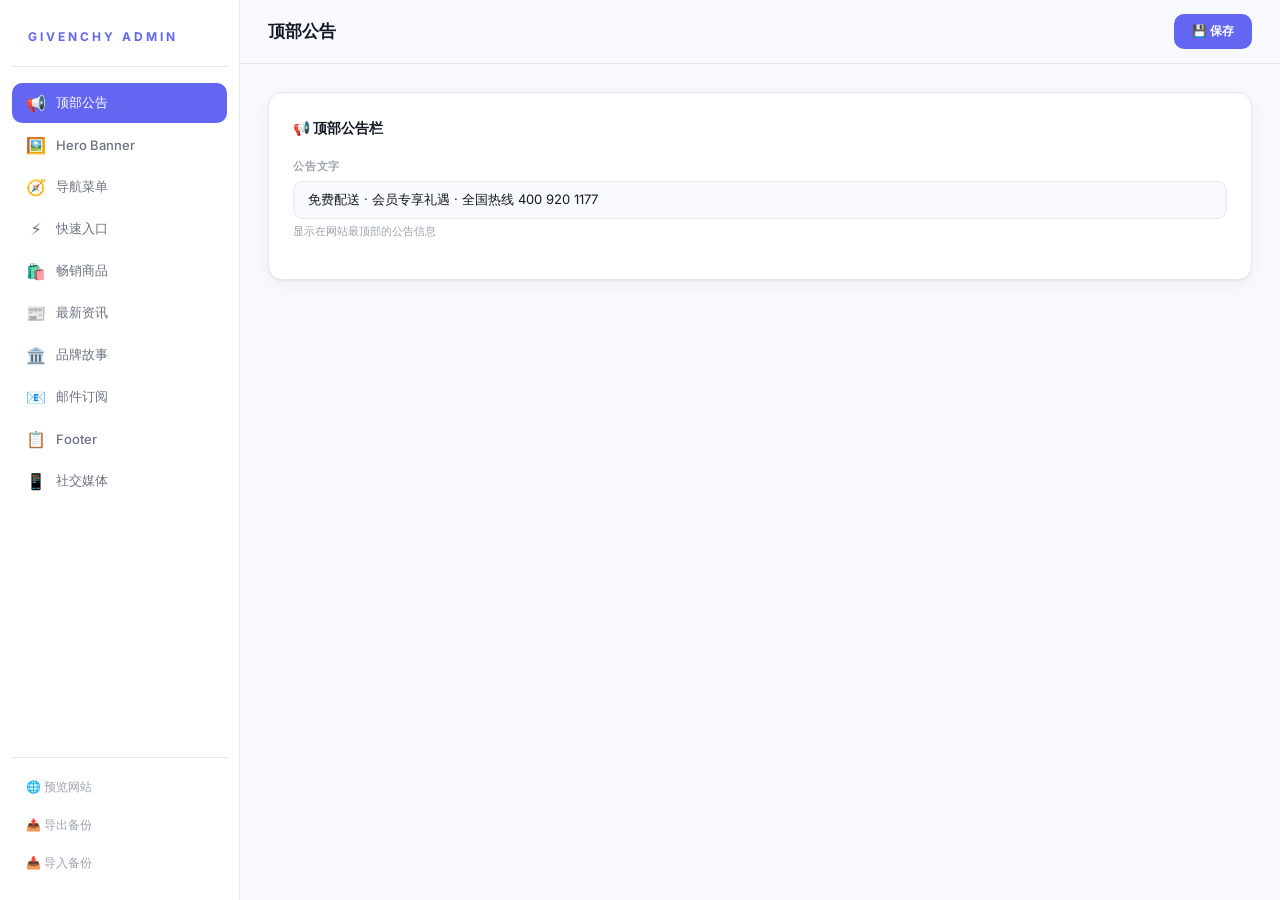
==== admin-v3.html @ 048177c6 "Givenchy Beauty clone site" ====
<!DOCTYPE html>
<html lang="zh-CN">
<head>
<meta charset="UTF-8">
<meta name="viewport" content="width=device-width, initial-scale=1.0">
<title>GIVENCHY Admin</title>
<link href="https://fonts.googleapis.com/css2?family=Inter:wght@300;400;500;600;700&display=swap" rel="stylesheet">
<style>
*{margin:0;padding:0;box-sizing:border-box}
:root{--bg:#f8f9fc;--card:#fff;--border:#e5e7eb;--text:#111827;--text2:#6b7280;--text3:#9ca3af;--accent:#6366f1;--accent2:#4f46e5;--success:#10b981;--danger:#ef4444;--warn:#f59e0b;--radius:14px;--shadow:0 1px 2px rgba(0,0,0,.05),0 4px 16px rgba(0,0,0,.04);--shadow-lg:0 4px 6px rgba(0,0,0,.04),0 12px 40px rgba(0,0,0,.08)}
body{font-family:'Inter',system-ui,sans-serif;background:var(--bg);color:var(--text);line-height:1.5;-webkit-font-smoothing:antialiased}
a{color:inherit;text-decoration:none}

/* Sidebar */
.sidebar{position:fixed;top:0;left:0;width:240px;height:100vh;background:#fff;border-right:1px solid var(--border);padding:20px 12px;display:flex;flex-direction:column;z-index:100}
.sidebar-logo{font-size:12px;font-weight:700;letter-spacing:3px;text-transform:uppercase;padding:8px 16px 20px;border-bottom:1px solid var(--border);margin-bottom:16px;color:var(--accent)}
.sidebar-nav{flex:1;overflow-y:auto}
.nav-item{display:flex;align-items:center;gap:10px;padding:10px 14px;border-radius:10px;font-size:13px;font-weight:500;color:var(--text2);cursor:pointer;transition:all .15s;margin-bottom:2px;border:none;background:none;width:100%;text-align:left;font-family:inherit}
.nav-item:hover{background:#f3f4f6;color:var(--text)}
.nav-item.active{background:var(--accent);color:#fff}
.nav-item .icon{font-size:16px;width:20px;text-align:center}
.sidebar-foot{padding-top:12px;border-top:1px solid var(--border);display:flex;flex-direction:column;gap:4px}
.sidebar-foot a{display:flex;align-items:center;gap:8px;padding:8px 14px;border-radius:8px;font-size:12px;color:var(--text3);transition:all .15s}
.sidebar-foot a:hover{background:#f3f4f6;color:var(--accent)}

/* Main */
.main{margin-left:240px;min-height:100vh}
.topbar{position:sticky;top:0;z-index:50;background:rgba(248,249,252,.8);backdrop-filter:blur(16px);-webkit-backdrop-filter:blur(16px);border-bottom:1px solid var(--border);padding:14px 28px;display:flex;justify-content:space-between;align-items:center}
.topbar-title{font-size:17px;font-weight:700}
.topbar-right{display:flex;gap:8px;align-items:center}
.btn{padding:9px 18px;border:none;border-radius:10px;font-family:inherit;font-size:12px;font-weight:600;cursor:pointer;transition:all .15s;display:inline-flex;align-items:center;gap:6px}
.btn-primary{background:var(--accent);color:#fff}
.btn-primary:hover{background:var(--accent2);transform:translateY(-1px);box-shadow:0 4px 12px rgba(99,102,241,.25)}
.btn-ghost{background:transparent;color:var(--text2);border:1px solid var(--border)}
.btn-ghost:hover{border-color:var(--accent);color:var(--accent)}
.btn-sm{padding:6px 12px;font-size:11px;border-radius:8px}
.btn-danger-sm{background:#fef2f2;color:var(--danger);border:1px solid #fecaca;padding:6px 12px;font-size:11px;border-radius:8px;cursor:pointer;font-family:inherit;font-weight:600}
.btn-danger-sm:hover{background:var(--danger);color:#fff;border-color:var(--danger)}
.content{padding:28px}

/* Cards */
.card{background:var(--card);border:1px solid var(--border);border-radius:var(--radius);padding:24px;margin-bottom:20px;box-shadow:var(--shadow)}
.card-head{display:flex;justify-content:space-between;align-items:center;margin-bottom:20px}
.card-title{font-size:14px;font-weight:700;display:flex;align-items:center;gap:8px}
.badge{font-size:10px;font-weight:700;padding:3px 10px;border-radius:20px;background:#eef2ff;color:var(--accent)}

/* Form */
.fg{margin-bottom:16px}
.fl{display:block;font-size:11px;font-weight:600;text-transform:uppercase;letter-spacing:.8px;color:var(--text3);margin-bottom:6px}
.fi{width:100%;padding:10px 14px;border:1px solid var(--border);border-radius:10px;font-family:inherit;font-size:13px;color:var(--text);background:var(--bg);transition:all .15s}
.fi:focus{outline:none;border-color:var(--accent);box-shadow:0 0 0 3px rgba(99,102,241,.08);background:#fff}
textarea.fi{min-height:80px;resize:vertical}
.fh{font-size:11px;color:var(--text3);margin-top:4px}
.frow{display:grid;grid-template-columns:1fr 1fr;gap:14px}
.frow3{display:grid;grid-template-columns:1fr 1fr 1fr;gap:14px}

/* Product/QA items */
.item-card{background:var(--bg);border:1px solid var(--border);border-radius:12px;padding:16px;margin-bottom:12px;position:relative;transition:all .15s}
.item-card:hover{border-color:var(--accent)}
.item-card .rm{position:absolute;top:10px;right:10px;width:26px;height:26px;border-radius:50%;border:none;background:#fee2e2;color:var(--danger);font-size:14px;cursor:pointer;display:flex;align-items:center;justify-content:center;transition:all .15s}
.item-card .rm:hover{background:var(--danger);color:#fff}
.item-grid{display:grid;grid-template-columns:70px 1fr;gap:14px;align-items:start}
.item-thumb{width:70px;height:70px;border-radius:10px;background:#f0f0f0;display:flex;align-items:center;justify-content:center;overflow:hidden}
.item-thumb img{max-width:65%;max-height:65%;object-fit:contain}
.item-fields{display:flex;flex-direction:column;gap:6px}
.item-fields .fi{padding:7px 10px;font-size:12px}

/* Tab */
.tab{display:none}.tab.active{display:block}
.empty{text-align:center;padding:36px;color:var(--text3)}
.empty-icon{font-size:36px;margin-bottom:10px}
.empty-text{font-size:13px;margin-bottom:14px}

/* Toast */
.toast{position:fixed;top:20px;right:20px;padding:12px 22px;border-radius:12px;font-size:12px;font-weight:600;color:#fff;z-index:999;opacity:0;transform:translateY(-8px);transition:all .25s;pointer-events:none;box-shadow:0 8px 24px rgba(0,0,0,.12)}
.toast.show{opacity:1;transform:translateY(0)}
.toast-s{background:var(--success)}.toast-e{background:var(--danger)}

/* Link list */
.link-item{display:flex;align-items:center;gap:8px;padding:8px 0;border-bottom:1px solid var(--border)}
.link-item:last-child{border:none}
.link-item input{flex:1;padding:7px 10px;border:1px solid var(--border);border-radius:8px;font-family:inherit;font-size:12px}
.link-item .rm-link{width:24px;height:24px;border-radius:50%;border:none;background:#fee2e2;color:var(--danger);font-size:13px;cursor:pointer;flex-shrink:0}

@media(max-width:900px){
  .sidebar{display:none}.main{margin-left:0}
  .content{padding:16px}.topbar{padding:12px 16px}
  .frow,.frow3{grid-template-columns:1fr}
  .item-grid{grid-template-columns:1fr}
  .item-thumb{width:100%;height:80px}
}
</style>
</head>
<body>
<div class="sidebar">
  <div class="sidebar-logo">GIVENCHY ADMIN</div>
  <nav class="sidebar-nav">
    <button class="nav-item active" onclick="switchTab('banner',this)"><span class="icon">📢</span> 顶部公告</button>
    <button class="nav-item" onclick="switchTab('hero',this)"><span class="icon">🖼️</span> Hero Banner</button>
    <button class="nav-item" onclick="switchTab('nav',this)"><span class="icon">🧭</span> 导航菜单</button>
    <button class="nav-item" onclick="switchTab('qa',this)"><span class="icon">⚡</span> 快速入口</button>
    <button class="nav-item" onclick="switchTab('products',this)"><span class="icon">🛍️</span> 畅销商品</button>
    <button class="nav-item" onclick="switchTab('latest',this)"><span class="icon">📰</span> 最新资讯</button>
    <button class="nav-item" onclick="switchTab('maison',this)"><span class="icon">🏛️</span> 品牌故事</button>
    <button class="nav-item" onclick="switchTab('newsletter',this)"><span class="icon">📧</span> 邮件订阅</button>
    <button class="nav-item" onclick="switchTab('footer',this)"><span class="icon">📋</span> Footer</button>
    <button class="nav-item" onclick="switchTab('social',this)"><span class="icon">📱</span> 社交媒体</button>
  </nav>
  <div class="sidebar-foot">
    <a href="index-v3.html" target="_blank">🌐 预览网站</a>
    <a href="#" onclick="exportData();return false">📤 导出备份</a>
    <a href="#" onclick="importData();return false">📥 导入备份</a>
  </div>
</div>

<div class="main">
  <div class="topbar">
    <div class="topbar-title" id="pageTitle">顶部公告</div>
    <div class="topbar-right">
      <button class="btn btn-primary" onclick="saveAll()">💾 保存</button>
    </div>
  </div>
  <div class="content">
    <!-- Top Banner -->
    <div class="tab active" id="tab-banner">
      <div class="card">
        <div class="card-head"><div class="card-title">📢 顶部公告栏</div></div>
        <div class="fg">
          <label class="fl">公告文字</label>
          <input class="fi" id="bannerText" placeholder="免费配送 · 会员专享礼遇 · 全国热线 400 920 1177">
          <div class="fh">显示在网站最顶部的公告信息</div>
        </div>
      </div>
    </div>

    <!-- Hero Banner -->
    <div class="tab" id="tab-hero">
      <div class="card">
        <div class="card-head"><div class="card-title">🖼️ Hero Banner 设置</div></div>
        <div class="frow">
          <div class="fg"><label class="fl">标签</label><input class="fi" id="heroTag" placeholder="新品上市"></div>
          <div class="fg"><label class="fl">按钮文字</label><input class="fi" id="heroBtn" placeholder="探索更多"></div>
        </div>
        <div class="fg"><label class="fl">标题</label><input class="fi" id="heroTitle" placeholder="L'INTERDIT 心无禁忌"></div>
        <div class="fg"><label class="fl">描述</label><textarea class="fi" id="heroDesc" placeholder="黑白橙花交织，释放独特迷人魅力"></textarea></div>
        <div class="fg"><label class="fl">背景图片URL</label><input class="fi" id="heroImg" placeholder="https://..."><div class="fh">粘贴图片链接</div><div id="heroPreview" style="margin-top:10px"></div></div>
      </div>
    </div>

    <!-- Navigation -->
    <div class="tab" id="tab-nav">
      <div class="card">
        <div class="card-head"><div class="card-title">🧭 导航菜单</div><span class="badge" id="navCount">5 项</span></div>
        <div id="navList"></div>
        <div style="text-align:center;padding:16px"><button class="btn btn-ghost btn-sm" onclick="addNav()">+ 添加菜单项</button></div>
      </div>
    </div>

    <!-- Quick Access -->
    <div class="tab" id="tab-qa">
      <div class="card">
        <div class="card-head"><div class="card-title">⚡ 快速入口</div><span class="badge" id="qaCount">6 项</span></div>
        <div id="qaList"></div>
        <div style="text-align:center;padding:16px"><button class="btn btn-ghost btn-sm" onclick="addQA()">+ 添加入口</button></div>
      </div>
    </div>

    <!-- Products -->
    <div class="tab" id="tab-products">
      <div class="card">
        <div class="card-head"><div class="card-title">🛍️ 畅销商品</div><span class="badge" id="prodCount">6 个</span></div>
        <div id="productsList"></div>
        <div style="text-align:center;padding:16px"><button class="btn btn-ghost btn-sm" onclick="addProduct()">+ 添加产品</button></div>
      </div>
    </div>

    <!-- Latest News -->
    <div class="tab" id="tab-latest">
      <div class="card">
        <div class="card-head"><div class="card-title">📰 最新资讯</div></div>
        <div class="fg"><label class="fl">板块标题</label><input class="fi" id="latestTitle" placeholder="最新资讯"></div>
        <div id="latestList"></div>
        <div style="text-align:center;padding:16px"><button class="btn btn-ghost btn-sm" onclick="addLatest()">+ 添加资讯</button></div>
      </div>
    </div>

    <!-- Maison / Brand Story -->
    <div class="tab" id="tab-maison">
      <div class="card">
        <div class="card-head"><div class="card-title">🏛️ 品牌故事（黑底板块）</div></div>
        <div class="frow">
          <div class="fg"><label class="fl">小标题</label><input class="fi" id="maisonSub" placeholder="MAISON GIVENCHY"></div>
          <div class="fg"><label class="fl">大标题</label><input class="fi" id="maisonTitle" placeholder="品牌世界"></div>
        </div>
        <div id="maisonList"></div>
        <div style="text-align:center;padding:16px"><button class="btn btn-ghost btn-sm" onclick="addMaison()">+ 添加卡片</button></div>
      </div>
    </div>

    <!-- Newsletter -->
    <div class="tab" id="tab-newsletter">
      <div class="card">
        <div class="card-head"><div class="card-title">📧 邮件订阅</div></div>
        <div class="fg"><label class="fl">标题</label><input class="fi" id="nlTitle" placeholder="订阅纪梵希"></div>
        <div class="fg"><label class="fl">描述</label><input class="fi" id="nlDesc" placeholder="第一时间获取新品资讯与美妆灵感"></div>
      </div>
    </div>

    <!-- Footer -->
    <div class="tab" id="tab-footer">
      <div class="card">
        <div class="card-head"><div class="card-title">📋 Footer 链接</div></div>
        <div class="frow">
          <div class="fg"><label class="fl">客服电话</label><input class="fi" id="footerPhone" placeholder="400 920 1177"></div>
          <div class="fg"><label class="fl">版权信息</label><input class="fi" id="footerCopy" placeholder="© 2026 GIVENCHY BEAUTY"></div>
        </div>
        <div style="margin-top:20px">
          <div style="font-size:12px;font-weight:700;margin-bottom:12px">产品系列</div>
          <div id="footerProducts"></div>
          <button class="btn btn-ghost btn-sm" onclick="addFooterLink('products')" style="margin:8px 0">+ 添加</button>
        </div>
        <div style="margin-top:16px">
          <div style="font-size:12px;font-weight:700;margin-bottom:12px">客户服务</div>
          <div id="footerService"></div>
          <button class="btn btn-ghost btn-sm" onclick="addFooterLink('service')" style="margin:8px 0">+ 添加</button>
        </div>
        <div style="margin-top:16px">
          <div style="font-size:12px;font-weight:700;margin-bottom:12px">关于纪梵希</div>
          <div id="footerAbout"></div>
          <button class="btn btn-ghost btn-sm" onclick="addFooterLink('about')" style="margin:8px 0">+ 添加</button>
        </div>
      </div>
    </div>

    <!-- Social Media -->
    <div class="tab" id="tab-social">
      <div class="card">
        <div class="card-head"><div class="card-title">📱 社交媒体链接</div><span class="badge" id="socialCount">3 个</span></div>
        <div id="socialList"></div>
        <div style="text-align:center;padding:16px"><button class="btn btn-ghost btn-sm" onclick="addSocial()">+ 添加链接</button></div>
      </div>
    </div>
  </div>
</div>

<div class="toast" id="toast"></div>
<input type="file" id="importFile" style="display:none" accept=".json">

<script>
var D={
  bannerText:"免费配送 · 会员专享礼遇 · 全国热线 400 920 1177",
  heroTitle:"L'INTERDIT 心无禁忌",heroTag:"新品上市",heroDesc:"黑白橙花交织\n释放独特迷人魅力",heroBtn:"探索更多",
  heroImg:"https://www.givenchybeauty.cn/on/demandware.static/-/Library-Sites-GivenchySharedLibrary/default/dwbe9f0c17/LATEST/2024/FRAG/LCP_Coeur-Fou_Latest_Desktop.jpg",
  navItems:[{label:"全部商品",href:"#"},{label:"香水",href:"#"},{label:"彩妆",href:"#"},{label:"护肤",href:"#"},{label:"新品上市",href:"#"}],
  qa:[
    {label:"心无禁忌",img:"https://www.givenchybeauty.cn/on/demandware.static/-/Library-Sites-GivenchySharedLibrary/default/dw961fe95f/QuickAccess/2025/FRAG/QUICK_ACCESS_Lenfant_terrible_324x434_180kb.jpg"},
    {label:"禁忌之巅",img:"https://www.givenchybeauty.cn/on/demandware.static/-/Library-Sites-GivenchySharedLibrary/default/dw0c2f4af2/QuickAccess/2025/FRAG/QA_INTERDIT_ABSOLU.jpg"},
    {label:"高定唇妆",img:"https://www.givenchybeauty.cn/on/demandware.static/-/Library-Sites-GivenchySharedLibrary/default/dw9c2119e8/QuickAccess/2025/MAKEUP/GIV_LRI_BAUME_COUTURE_QA.jpg"},
    {label:"护肤系列",img:"https://www.givenchybeauty.cn/on/demandware.static/-/Library-Sites-GivenchySharedLibrary/default/dw88358bd2/QuickAccess/2024/SKINCARE/10_QA_LSN_COLLECTION.jpg"},
    {label:"丝绒唇膏",img:"https://www.givenchybeauty.cn/on/demandware.static/-/Library-Sites-GivenchySharedLibrary/default/dw70601d46/QuickAccess/2024/MUP/LRI-Satin_Quick-Access_KV_Desktop_Mobile.jpeg"},
    {label:"蕾丝面膜",img:"https://www.givenchybeauty.cn/on/demandware.static/-/Library-Sites-GivenchySharedLibrary/default/dw6e209564/LATEST/2024/SKINCARE/LSN_Lace-Face-Mask_Latest_Desktop.jpg"}
  ],
  products:[
    {name:"L'INTERDIT 心无禁忌",sub:"女士淡香精 50ML",price:"¥1,120",img:"https://www.givenchybeauty.cn/dw/image/v2/BBZW_PRD/on/demandware.static/-/Sites-givenchy-beauty-master/default/dw67a86ab8/images/P069001/3274872372146_P069001_L_INTERDIT-EDP-50ML_0.png"},
    {name:"INTERDIT ROUGE",sub:"心无禁忌迷红香水",price:"¥1,280",img:"https://www.givenchybeauty.cn/dw/image/v2/BBZW_PRD/on/demandware.static/-/Sites-givenchy-beauty-master/default/dwbaa40abc/images/P069262/interdit_rouge.png"},
    {name:"GENTLEMEN SOCIETY",sub:"绅士浓情淡香精 50ML",price:"¥980",img:"https://www.givenchybeauty.cn/dw/image/v2/BBZW_PRD/on/demandware.static/-/Sites-givenchy-beauty-master/default/dw4cf4d211/images/P011050/3274872399013_P011050_GG_EDPB_79_6_50ML_a_0.png"},
    {name:"PRISME LIBRE",sub:"暗皮救星粉底液 30ML",price:"¥520",img:"https://www.givenchybeauty.cn/dw/image/v2/BBZW_PRD/on/demandware.static/-/Sites-givenchy-beauty-master/default/dw17f632f4/images/P090721/3274872413627_P090721_PL-FDT-30ML-1-N80_0.png"},
    {name:"TEINT COUTURE",sub:"明星柔雾粉底液 30ML",price:"¥480",img:"https://www.givenchybeauty.cn/dw/image/v2/BBZW_PRD/on/demandware.static/-/Sites-givenchy-beauty-master/default/dwf5d5fd77/images/P090401/3274872430921_P090401_PL-FDT-MATTE-30ML-1-N80_0.png"},
    {name:"LE ROUGE INTERDIT",sub:"高定禁忌唇膏 3.4G",price:"¥320",img:"https://www.givenchybeauty.cn/dw/image/v2/BBZW_PRD/on/demandware.static/-/Sites-givenchy-beauty-master/default/dwade722fe/images/P084773/3274872442924_P084773_LE-ROUGE-INTE-INT-SILK-3,4G-N326_0.png"}
  ],
  latestTitle:"最新资讯",
  latest:[
    {title:"心无禁忌 · 全新香氛",img:"https://www.givenchybeauty.cn/on/demandware.static/-/Library-Sites-GivenchySharedLibrary/default/dwbe9f0c17/LATEST/2024/FRAG/LCP_Coeur-Fou_Latest_Desktop.jpg"},
    {title:"高定蕾丝面膜",img:"https://www.givenchybeauty.cn/on/demandware.static/-/Library-Sites-GivenchySharedLibrary/default/dw6e209564/LATEST/2024/SKINCARE/LSN_Lace-Face-Mask_Latest_Desktop.jpg"}
  ],
  maisonSub:"MAISON GIVENCHY",maisonTitle:"品牌世界",
  maison:[
    {title:"香水系列",sub:"探索全部香氛",img:"https://www.givenchybeauty.cn/on/demandware.static/-/Library-Sites-GivenchySharedLibrary/default/dw0c2f4af2/QuickAccess/2025/FRAG/QA_INTERDIT_ABSOLU.jpg"},
    {title:"品牌故事",sub:"法式优雅传承",img:"https://www.givenchybeauty.cn/dw/image/v2/BBZW_PRD/on/demandware.static/-/Sites-givenchy-beauty-master/default/dw06dab2c9/images/P069001/INT-EDP_PDM_INGREDIENTS_800x800_3.jpg"},
    {title:"限定系列",sub:"探索限量新品",img:"https://www.givenchybeauty.cn/dw/image/v2/BBZW_PRD/on/demandware.static/-/Sites-givenchy-beauty-master/default/dw3c2c1b86/images/P069262/INTERDIT-EDPRU_PDM_NM_INGREDIENTS+PACK_EDPR_3.jpg"}
  ],
  nlTitle:"订阅纪梵希",nlDesc:"第一时间获取新品资讯与美妆灵感",
  footerPhone:"400 920 1177",footerCopy:"© 2026 GIVENCHY BEAUTY. All Rights Reserved.",
  footerLinks:{products:[{label:"彩妆",href:"#"},{label:"护肤",href:"#"},{label:"香水",href:"#"}],service:[{label:"配送信息",href:"#"},{label:"退换政策",href:"#"},{label:"常见问题",href:"#"}],about:[{label:"品牌故事",href:"#"},{label:"门店查询",href:"#"}]},
  social:[{name:"微信",url:"#"},{name:"微博",url:"#"},{name:"小红书",url:"#"}]
};
var data=JSON.parse(localStorage.getItem('gData')||'null')||JSON.parse(JSON.stringify(D));
function esc(s){return(s||'').replace(/"/g,'&quot;').replace(/</g,'&lt;')}
function switchTab(t,el){
  document.querySelectorAll('.tab').forEach(function(x){x.classList.remove('active')});
  document.querySelectorAll('.nav-item').forEach(function(x){x.classList.remove('active')});
  document.getElementById('tab-'+t).classList.add('active');
  el.classList.add('active');
  var m={banner:'顶部公告',hero:'Hero Banner',nav:'导航菜单',qa:'快速入口',products:'畅销商品',latest:'最新资讯',maison:'品牌故事',newsletter:'邮件订阅',footer:'Footer',social:'社交媒体'};
  document.getElementById('pageTitle').textContent=m[t]||t;
}
function load(){
  document.getElementById('bannerText').value=data.bannerText||'';
  document.getElementById('heroTag').value=data.heroTag||'';
  document.getElementById('heroTitle').value=data.heroTitle||'';
  document.getElementById('heroDesc').value=data.heroDesc||'';
  document.getElementById('heroBtn').value=data.heroBtn||'';
  document.getElementById('heroImg').value=data.heroImg||'';
  document.getElementById('latestTitle').value=data.latestTitle||'';
  document.getElementById('maisonSub').value=data.maisonSub||'';
  document.getElementById('maisonTitle').value=data.maisonTitle||'';
  document.getElementById('nlTitle').value=data.nlTitle||'';
  document.getElementById('nlDesc').value=data.nlDesc||'';
  document.getElementById('footerPhone').value=data.footerPhone||'';
  document.getElementById('footerCopy').value=data.footerCopy||'';
  updPreview();rNav();rQA();rProd();rLatest();rMaison();rFooter();rSocial();
}
function updPreview(){var u=document.getElementById('heroImg').value;document.getElementById('heroPreview').innerHTML=u?'<img src="'+u+'" style="max-width:280px;border-radius:10px;border:1px solid var(--border)" onerror="this.style.display=\'none\'">':'';}
document.getElementById('heroImg').addEventListener('input',updPreview);

function rNav(){
  document.getElementById('navCount').textContent=data.navItems.length+' 项';
  var h='';for(var i=0;i<data.navItems.length;i++){var n=data.navItems[i];
    h+='<div class="link-item"><input value="'+esc(n.label)+'" placeholder="菜单名" onchange="data.navItems['+i+'].label=this.value"><input value="'+esc(n.href)+'" placeholder="链接" onchange="data.navItems['+i+'].href=this.value"><button class="rm-link" onclick="rmNav('+i+')">×</button></div>';}
  document.getElementById('navList').innerHTML=h;
}
function addNav(){data.navItems.push({label:'',href:'#'});rNav();}
function rmNav(i){data.navItems.splice(i,1);rNav();}

function rQA(){
  document.getElementById('qaCount').textContent=data.qa.length+' 项';
  var h='';for(var i=0;i<data.qa.length;i++){var q=data.qa[i];
    h+='<div class="item-card"><button class="rm" onclick="rmQA('+i+')">×</button><div class="item-grid"><div class="item-thumb">'+(q.img?'<img src="'+q.img+'">':'⚡')+'</div><div class="item-fields"><input class="fi" value="'+esc(q.label)+'" placeholder="名称" onchange="data.qa['+i+'].label=this.value"><input class="fi" value="'+esc(q.img)+'" placeholder="图片URL" onchange="data.qa['+i+'].img=this.value;rQA()"></div></div></div>';}
  document.getElementById('qaList').innerHTML=h||'<div class="empty"><div class="empty-icon">⚡</div><div class="empty-text">暂无</div></div>';
}
function addQA(){data.qa.push({label:'',img:''});rQA();}
function rmQA(i){data.qa.splice(i,1);rQA();}

function rProd(){
  document.getElementById('prodCount').textContent=data.products.length+' 个';
  var h='';for(var i=0;i<data.products.length;i++){var p=data.products[i];
    h+='<div class="item-card"><button class="rm" onclick="rmProd('+i+')">×</button><div class="item-grid"><div class="item-thumb">'+(p.img?'<img src="'+p.img+'">':'🛍')+'</div><div class="item-fields"><input class="fi" value="'+esc(p.name)+'" placeholder="名称" onchange="data.products['+i+'].name=this.value"><input class="fi" value="'+esc(p.sub)+'" placeholder="描述" onchange="data.products['+i+'].sub=this.value"><input class="fi" value="'+esc(p.price)+'" placeholder="价格" onchange="data.products['+i+'].price=this.value"><input class="fi" value="'+esc(p.img)+'" placeholder="图片URL" onchange="data.products['+i+'].img=this.value;rProd()"></div></div></div>';}
  document.getElementById('productsList').innerHTML=h||'<div class="empty"><div class="empty-icon">🛍</div><div class="empty-text">暂无</div></div>';
}
function addProduct(){data.products.push({name:'',sub:'',price:'',img:''});rProd();}
function rmProd(i){data.products.splice(i,1);rProd();}

function rLatest(){
  var h='';for(var i=0;i<data.latest.length;i++){var l=data.latest[i];
    h+='<div class="item-card"><button class="rm" onclick="rmLatest('+i+')">×</button><div class="item-grid"><div class="item-thumb">'+(l.img?'<img src="'+l.img+'">':'📰')+'</div><div class="item-fields"><input class="fi" value="'+esc(l.title)+'" placeholder="标题" onchange="data.latest['+i+'].title=this.value"><input class="fi" value="'+esc(l.img)+'" placeholder="图片URL" onchange="data.latest['+i+'].img=this.value;rLatest()"></div></div></div>';}
  document.getElementById('latestList').innerHTML=h||'<div class="empty"><div class="empty-icon">📰</div><div class="empty-text">暂无</div></div>';
}
function addLatest(){data.latest.push({title:'',img:''});rLatest();}
function rmLatest(i){data.latest.splice(i,1);rLatest();}

function rMaison(){
  var h='';for(var i=0;i<data.maison.length;i++){var m=data.maison[i];
    h+='<div class="item-card"><button class="rm" onclick="rmMaison('+i+')">×</button><div class="item-grid"><div class="item-thumb">'+(m.img?'<img src="'+m.img+'">':'🏛')+'</div><div class="item-fields"><input class="fi" value="'+esc(m.title)+'" placeholder="标题" onchange="data.maison['+i+'].title=this.value"><input class="fi" value="'+esc(m.sub)+'" placeholder="描述" onchange="data.maison['+i+'].sub=this.value"><input class="fi" value="'+esc(m.img)+'" placeholder="图片URL" onchange="data.maison['+i+'].img=this.value;rMaison()"></div></div></div>';}
  document.getElementById('maisonList').innerHTML=h||'<div class="empty"><div class="empty-icon">🏛</div><div class="empty-text">暂无</div></div>';
}
function addMaison(){data.maison.push({title:'',sub:'',img:''});rMaison();}
function rmMaison(i){data.maison.splice(i,1);rMaison();}

function rFooter(){
  ['products','service','about'].forEach(function(k){
    var el=document.getElementById('footer'+k.charAt(0).toUpperCase()+k.slice(1));
    if(!data.footerLinks)data.footerLinks={};
    if(!data.footerLinks[k])data.footerLinks[k]=[];
    var h='';for(var i=0;i<data.footerLinks[k].length;i++){var l=data.footerLinks[k][i];
      h+='<div class="link-item"><input value="'+esc(l.label)+'" placeholder="名称" onchange="data.footerLinks.'+k+'['+i+'].label=this.value"><input value="'+esc(l.href)+'" placeholder="链接" onchange="data.footerLinks.'+k+'['+i+'].href=this.value"><button class="rm-link" onclick="rmFooterLink(\''+k+'\','+i+')">×</button></div>';}
    el.innerHTML=h;
  });
}
function addFooterLink(k){if(!data.footerLinks)data.footerLinks={};if(!data.footerLinks[k])data.footerLinks[k]=[];data.footerLinks[k].push({label:'',href:'#'});rFooter();}
function rmFooterLink(k,i){data.footerLinks[k].splice(i,1);rFooter();}

function rSocial(){
  document.getElementById('socialCount').textContent=data.social.length+' 个';
  var h='';for(var i=0;i<data.social.length;i++){var s=data.social[i];
    h+='<div class="link-item"><input value="'+esc(s.name)+'" placeholder="平台名" onchange="data.social['+i+'].name=this.value"><input value="'+esc(s.url)+'" placeholder="链接" onchange="data.social['+i+'].url=this.value"><button class="rm-link" onclick="rmSocial('+i+')">×</button></div>';}
  document.getElementById('socialList').innerHTML=h||'<div class="empty"><div class="empty-icon">📱</div><div class="empty-text">暂无</div></div>';
}
function addSocial(){data.social.push({name:'',url:'#'});rSocial();}
function rmSocial(i){data.social.splice(i,1);rSocial();}

function saveAll(){
  data.bannerText=document.getElementById('bannerText').value;
  data.heroTag=document.getElementById('heroTag').value;
  data.heroTitle=document.getElementById('heroTitle').value;
  data.heroDesc=document.getElementById('heroDesc').value;
  data.heroBtn=document.getElementById('heroBtn').value;
  data.heroImg=document.getElementById('heroImg').value;
  data.latestTitle=document.getElementById('latestTitle').value;
  data.maisonSub=document.getElementById('maisonSub').value;
  data.maisonTitle=document.getElementById('maisonTitle').value;
  data.nlTitle=document.getElementById('nlTitle').value;
  data.nlDesc=document.getElementById('nlDesc').value;
  data.footerPhone=document.getElementById('footerPhone').value;
  data.footerCopy=document.getElementById('footerCopy').value;
  localStorage.setItem('gData',JSON.stringify(data));
  toast('✅ 已保存','s');
}
function exportData(){saveAll();var b=new Blob([JSON.stringify(data,null,2)],{type:'application/json'});var a=document.createElement('a');a.href=URL.createObjectURL(b);a.download='givenchy-data.json';a.click();toast('📤 已导出','s');}
function importData(){document.getElementById('importFile').click();}
document.getElementById('importFile').addEventListener('change',function(e){var f=e.target.files[0];if(!f)return;var r=new FileReader();r.onload=function(ev){try{data=JSON.parse(ev.target.result);localStorage.setItem('gData',JSON.stringify(data));load();toast('📥 导入成功','s');}catch(e){toast('❌ 格式错误','e');}};r.readAsText(f);});
function toast(m,t){var el=document.getElementById('toast');el.textContent=m;el.className='toast toast-'+t+' show';setTimeout(function(){el.classList.remove('show');},2500);}
load();
</script>
</body>
</html>
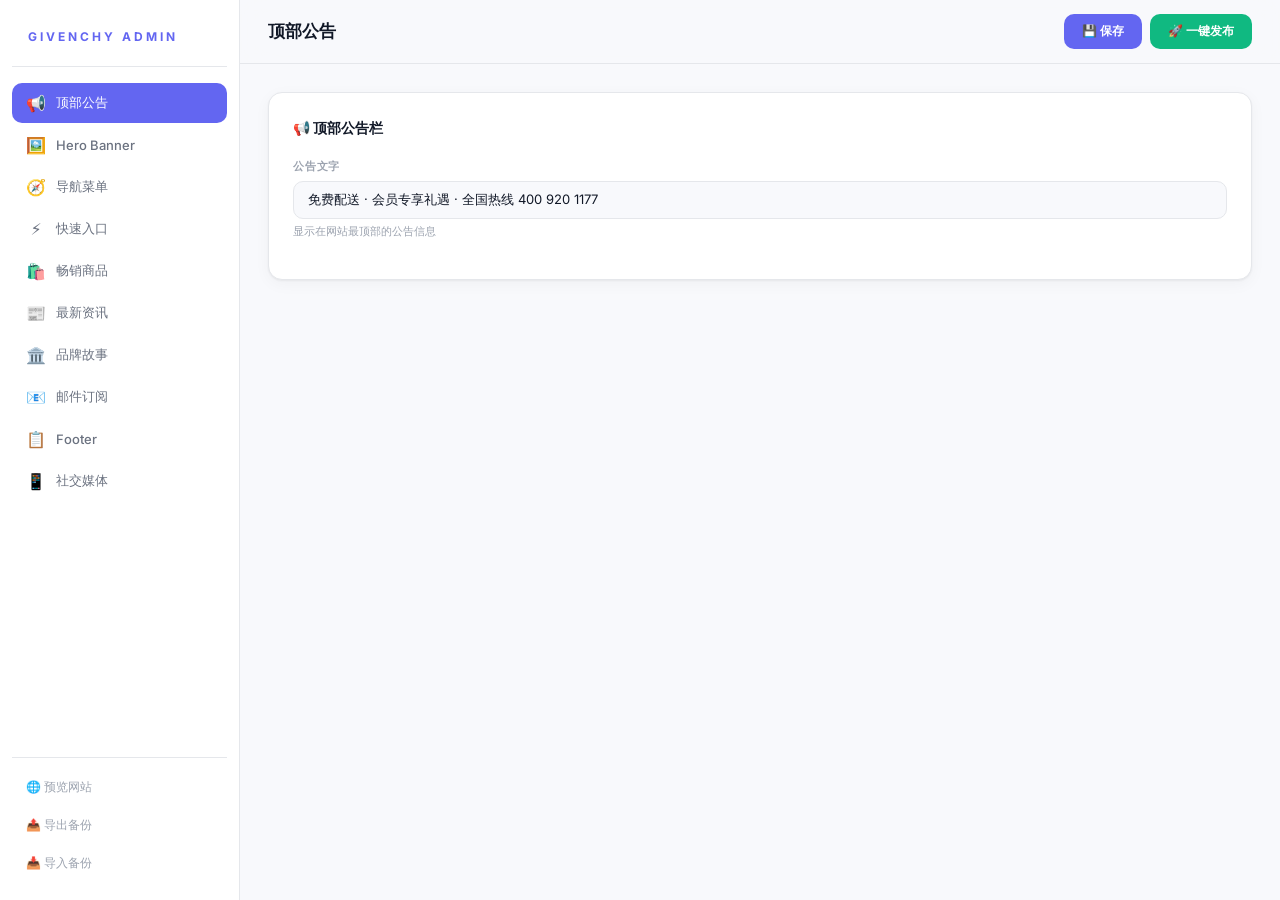
==== commit ece6a465: "Add one-click publish to admin" ====
--- a/admin-v3.html
+++ b/admin-v3.html
@@ -118,6 +118,7 @@
     <div class="topbar-title" id="pageTitle">顶部公告</div>
     <div class="topbar-right">
       <button class="btn btn-primary" onclick="saveAll()">💾 保存</button>
+      <button class="btn" style="background:#10b981;color:#fff" onclick="publishSite()">🚀 一键发布</button>
     </div>
   </div>
   <div class="content">
@@ -399,6 +400,57 @@
 function importData(){document.getElementById('importFile').click();}
 document.getElementById('importFile').addEventListener('change',function(e){var f=e.target.files[0];if(!f)return;var r=new FileReader();r.onload=function(ev){try{data=JSON.parse(ev.target.result);localStorage.setItem('gData',JSON.stringify(data));load();toast('📥 导入成功','s');}catch(e){toast('❌ 格式错误','e');}};r.readAsText(f);});
 function toast(m,t){var el=document.getElementById('toast');el.textContent=m;el.className='toast toast-'+t+' show';setTimeout(function(){el.classList.remove('show');},2500);}
+
+// GitHub Publish
+var GH_TOKEN=localStorage.getItem('ghToken')||'';
+var GH_REPO='kaynai1/givenchy-beauty';
+
+function publishSite(){
+  if(!GH_TOKEN){
+    var tk=prompt('请输入你的 GitHub Token（ghp_ 开头）：');
+    if(!tk)return;
+    GH_TOKEN=tk;
+    localStorage.setItem('ghToken',tk);
+  }
+  saveAll();
+  toast('🚀 正在发布...','s');
+
+  // Get current file SHA (needed for update)
+  fetch('https://api.github.com/repos/'+GH_REPO+'/contents/index.html',{
+    headers:{'Authorization':'token '+GH_TOKEN}
+  })
+  .then(function(r){return r.json();})
+  .then(function(file){
+    // Read local index.html to get template, then inject new data
+    fetch('index.html').then(function(r){return r.text();}).then(function(html){
+      // Replace CONFIG block with new data
+      var dataStr=JSON.stringify(data,null,2);
+      var newHtml=html.replace(/var CONFIG=\{[\s\S]*?\n\};/,'var CONFIG='+dataStr+';');
+      
+      var sha=file.sha;
+      fetch('https://api.github.com/repos/'+GH_REPO+'/contents/index.html',{
+        method:'PUT',
+        headers:{'Authorization':'token '+GH_TOKEN,'Content-Type':'application/json'},
+        body:JSON.stringify({
+          message:'Update site content via admin',
+          content:btoa(unescape(encodeURIComponent(newHtml))),
+          sha:sha
+        })
+      })
+      .then(function(r){return r.json();})
+      .then(function(d){
+        if(d.content){
+          toast('✅ 发布成功！1-2分钟生效','s');
+        } else {
+          toast('❌ 发布失败: '+(d.message||'未知错误'),'e');
+        }
+      })
+      .catch(function(e){toast('❌ 网络错误','e');});
+    });
+  })
+  .catch(function(e){toast('❌ 获取文件失败','e');});
+}
+
 load();
 </script>
 </body>
